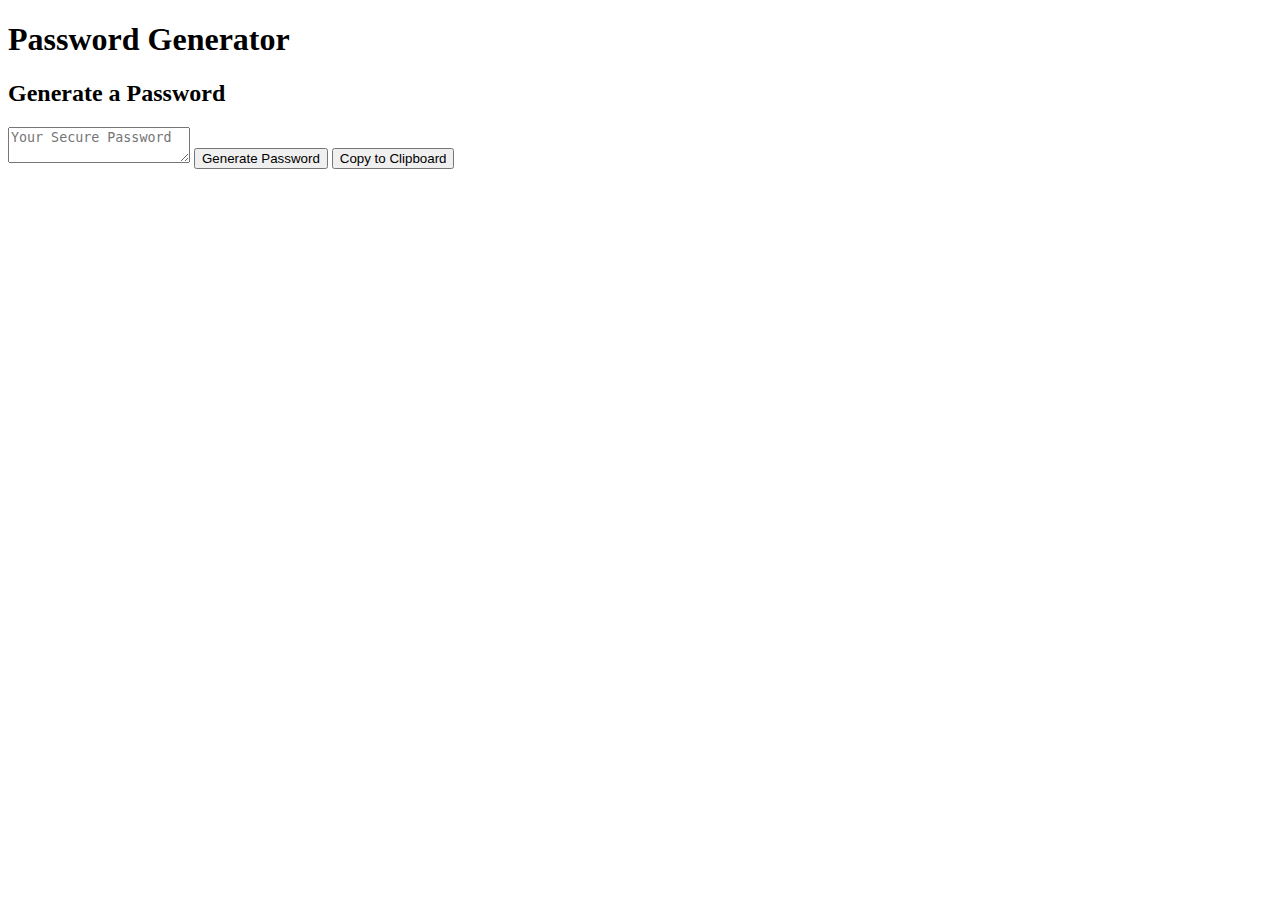
==== index.html @ 551597af "Copied hw files over." ====
<!DOCTYPE html>
<html lang="en">
  <head>
    <meta charset="UTF-8" />
    <meta name="viewport" content="width=device-width, initial-scale=1.0" />
    <meta http-equiv="X-UA-Compatible" content="ie=edge" />
    <title>Password Generator</title>
  </head>
  <body>
    <header>
      <h1>Password Generator</h1>
    </header>
    <h2>Generate a Password</h2>
    <textarea
      readonly
      id="password"
      placeholder="Your Secure Password"
      aria-label="Generated Password"
    ></textarea>
    <button id="generate">Generate Password</button>
    <button id="copy">
      Copy to Clipboard
    </button>
  </body>
</html>
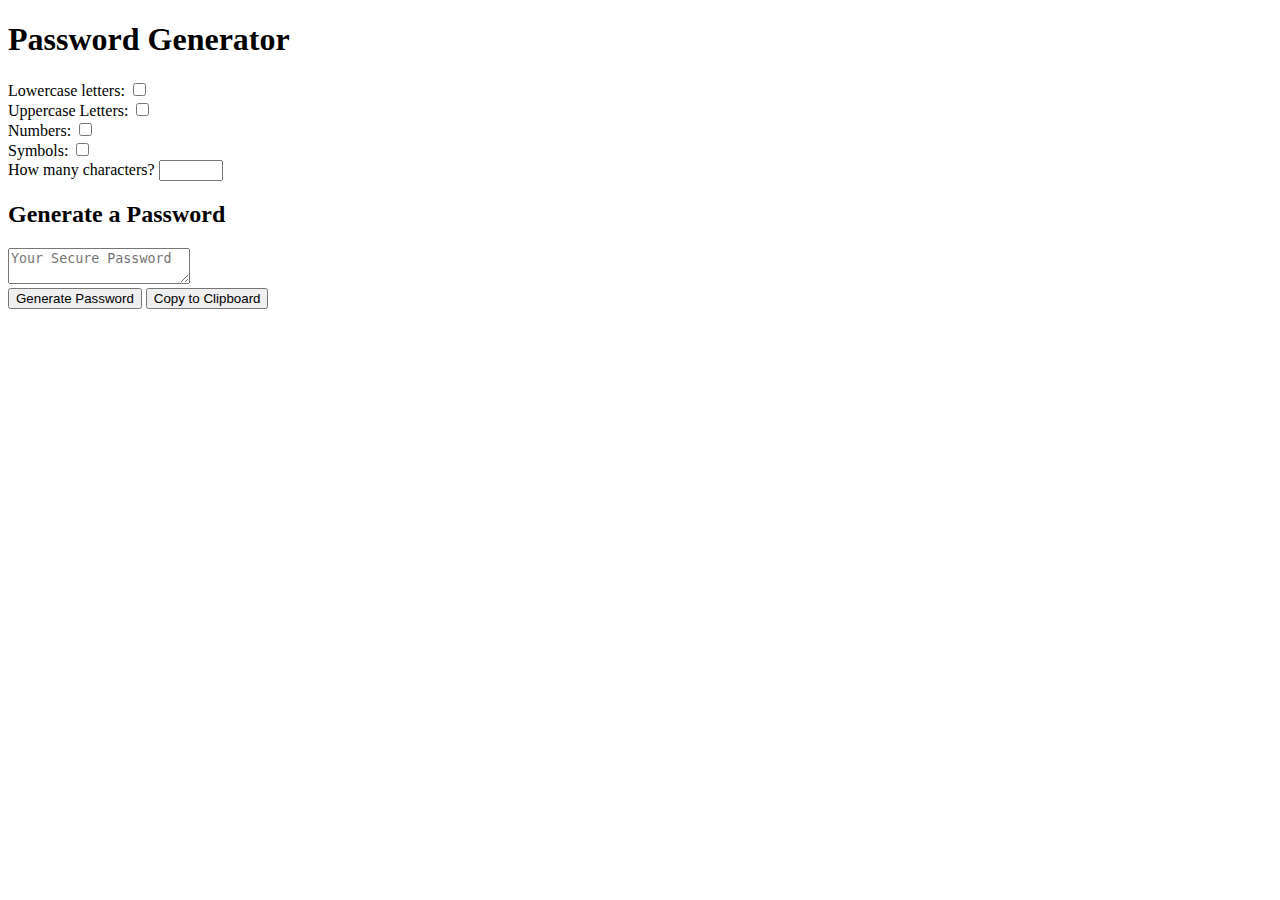
==== commit a2afc4f3: "Password generate works, aswell as clipboard." ====
--- a/index.html
+++ b/index.html
@@ -1,25 +1,41 @@
 <!DOCTYPE html>
 <html lang="en">
-  <head>
-    <meta charset="UTF-8" />
-    <meta name="viewport" content="width=device-width, initial-scale=1.0" />
-    <meta http-equiv="X-UA-Compatible" content="ie=edge" />
-    <title>Password Generator</title>
-  </head>
-  <body>
-    <header>
-      <h1>Password Generator</h1>
-    </header>
+
+<head>
+  <meta charset="UTF-8" />
+  <meta name="viewport" content="width=device-width, initial-scale=1.0" />
+  <meta http-equiv="X-UA-Compatible" content="ie=edge" />
+  <title>Password Generator</title>
+</head>
+
+<body>
+  <header>
+    <h1>Password Generator</h1>
+  </header>
+
+  <div>
+    Lowercase letters: <input type="checkbox" id="lowercase">
+    <br>
+    Uppercase Letters: <input type="checkbox" id="uppercase">
+    <br>
+    Numbers: <input type="checkbox" id="numbers">
+    <br>
+    Symbols: <input type="checkbox" id="symbols">
+    <br>
+  </div>
+  <form name="pgenerate">
+    How many characters? <input type="number" id="generate" value="" min="8" max="100" /><br />
+
     <h2>Generate a Password</h2>
-    <textarea
-      readonly
-      id="password"
-      placeholder="Your Secure Password"
-      aria-label="Generated Password"
-    ></textarea>
-    <button id="generate">Generate Password</button>
-    <button id="copy">
+
+    <textarea id="password" placeholder="Your Secure Password"></textarea>
+    <br>
+    <button type="button" id="result" onclick="generatePassword();">Generate Password</button>
+    <button type="button" onclick="copyFunc();">
       Copy to Clipboard
     </button>
-  </body>
-</html>
+  </form>
+  <script src="main.js"> </script>
+</body>
+
+</html>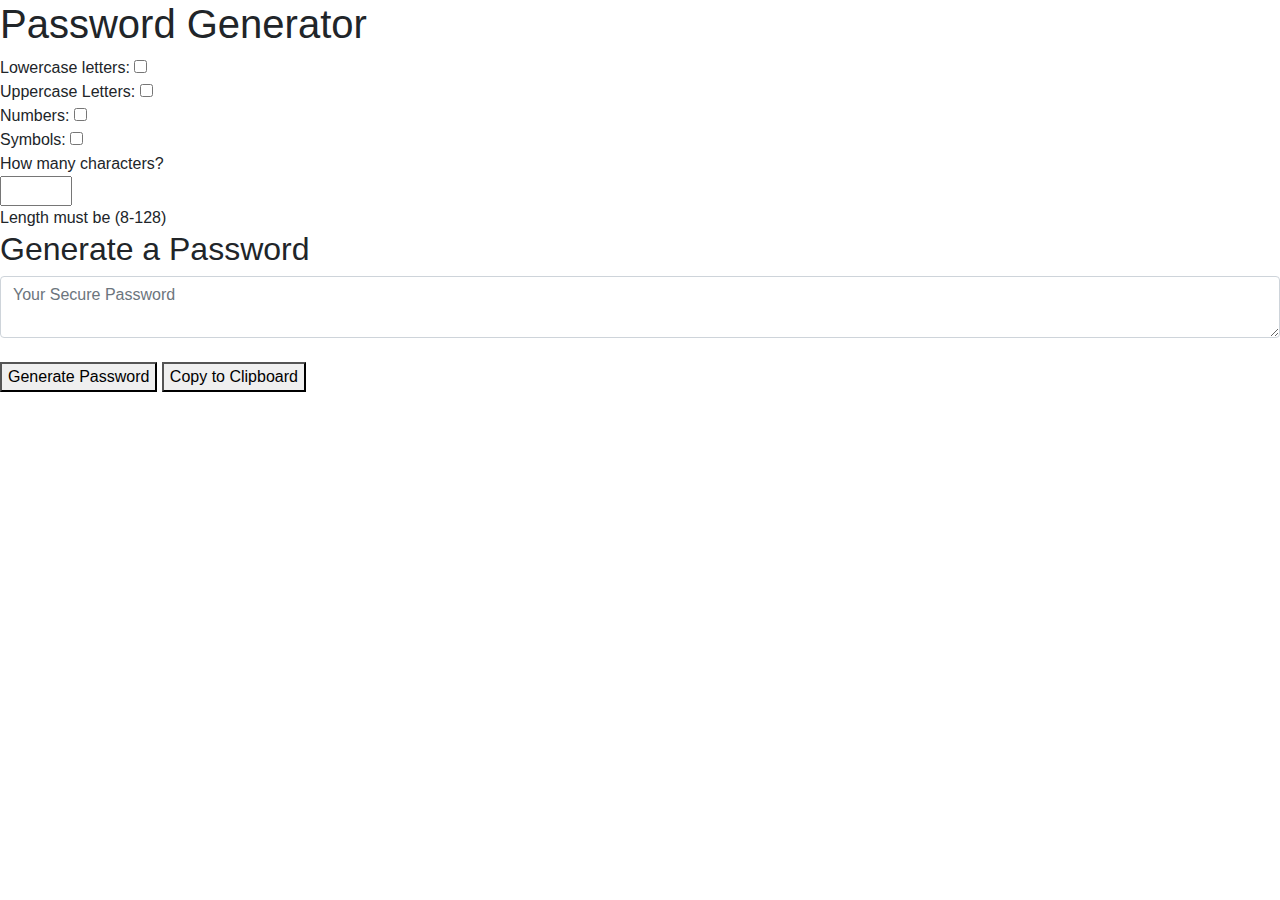
==== commit 790397af: "Bootstrap, some styling added." ====
--- a/index.html
+++ b/index.html
@@ -2,6 +2,9 @@
 <html lang="en">
 
 <head>
+  <link rel="stylesheet" href="reset.css">
+  <link rel="stylesheet" href="https://stackpath.bootstrapcdn.com/bootstrap/4.3.1/css/bootstrap.min.css" integrity="sha384-ggOyR0iXCbMQv3Xipma34MD+dH/1fQ784/j6cY/iJTQUOhcWr7x9JvoRxT2MZw1T" crossorigin="anonymous">
+  <link rel="stylesheet" href="style.css">
   <meta charset="UTF-8" />
   <meta name="viewport" content="width=device-width, initial-scale=1.0" />
   <meta http-equiv="X-UA-Compatible" content="ie=edge" />
@@ -23,12 +26,16 @@
     Symbols: <input type="checkbox" id="symbols">
     <br>
   </div>
-  <form name="pgenerate">
-    How many characters? <input type="number" id="generate" value="" min="8" max="100" /><br />
+  <form s>
+    How many characters? 
+    <br>
+    <input type="number" id="generate" value="" min="8" max="128" />
+    <br />
+    Length must be (8-128)
 
     <h2>Generate a Password</h2>
 
-    <textarea id="password" placeholder="Your Secure Password"></textarea>
+    <textarea id="password" placeholder="Your Secure Password" class="form-control"></textarea>
     <br>
     <button type="button" id="result" onclick="generatePassword();">Generate Password</button>
     <button type="button" onclick="copyFunc();">
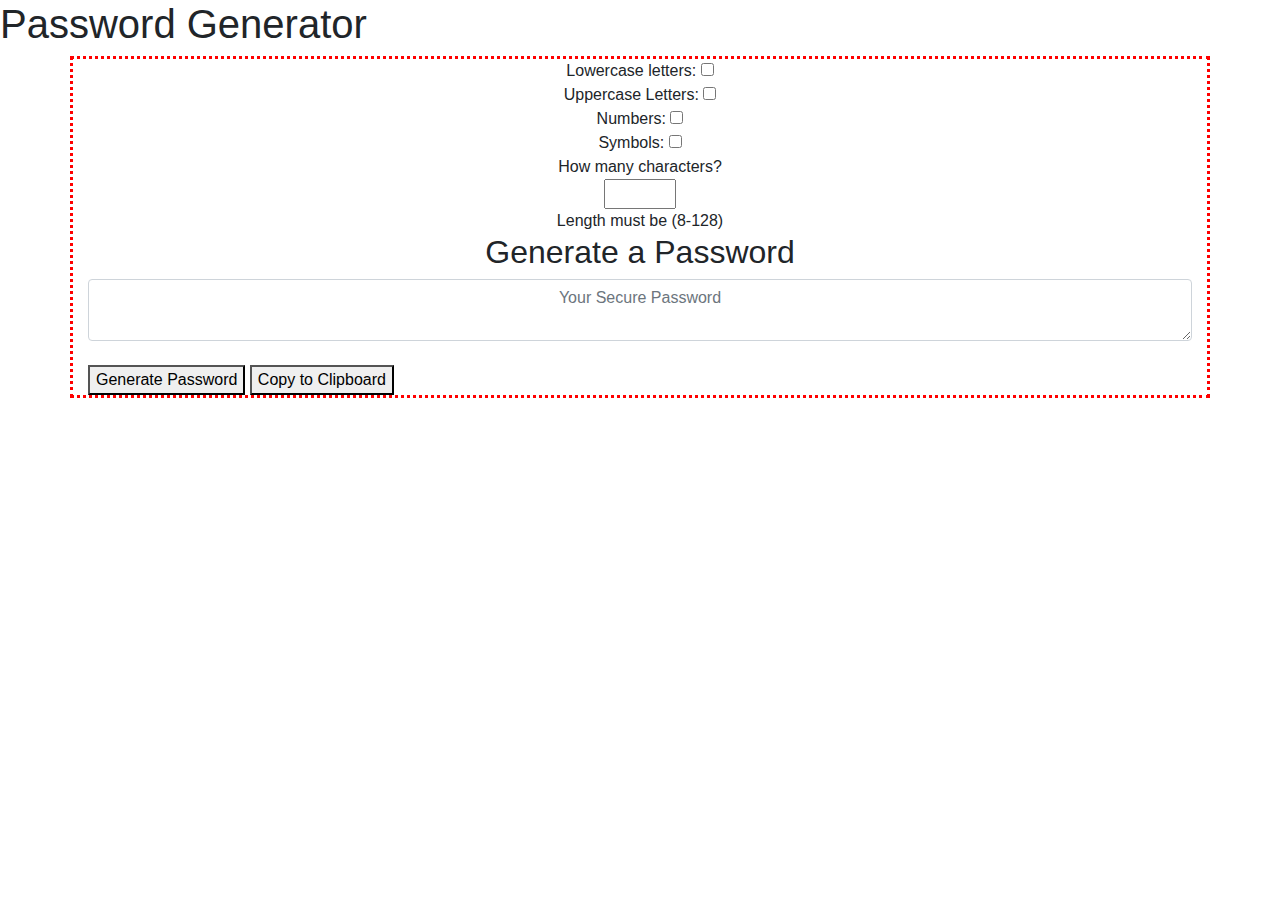
==== commit 36dfc08f: "Added some style." ====
--- a/index.html
+++ b/index.html
@@ -16,7 +16,8 @@
     <h1>Password Generator</h1>
   </header>
 
-  <div>
+  <main class="container">
+  <div id="boxes">
     Lowercase letters: <input type="checkbox" id="lowercase">
     <br>
     Uppercase Letters: <input type="checkbox" id="uppercase">
@@ -25,7 +26,7 @@
     <br>
     Symbols: <input type="checkbox" id="symbols">
     <br>
-  </div>
+  
   <form s>
     How many characters? 
     <br>
@@ -34,7 +35,7 @@
     Length must be (8-128)
 
     <h2>Generate a Password</h2>
-
+  </div>
     <textarea id="password" placeholder="Your Secure Password" class="form-control"></textarea>
     <br>
     <button type="button" id="result" onclick="generatePassword();">Generate Password</button>
@@ -42,6 +43,7 @@
       Copy to Clipboard
     </button>
   </form>
+</main>
   <script src="main.js"> </script>
 </body>
 
--- a/style.css
+++ b/style.css
@@ -0,0 +1,19 @@
+h1 {
+
+}
+
+body {
+
+}
+#boxes {
+    text-align: center;
+}
+textarea{
+    text-align:center;
+ }
+
+main {
+    width: 960px;
+    border: dotted red;
+    
+}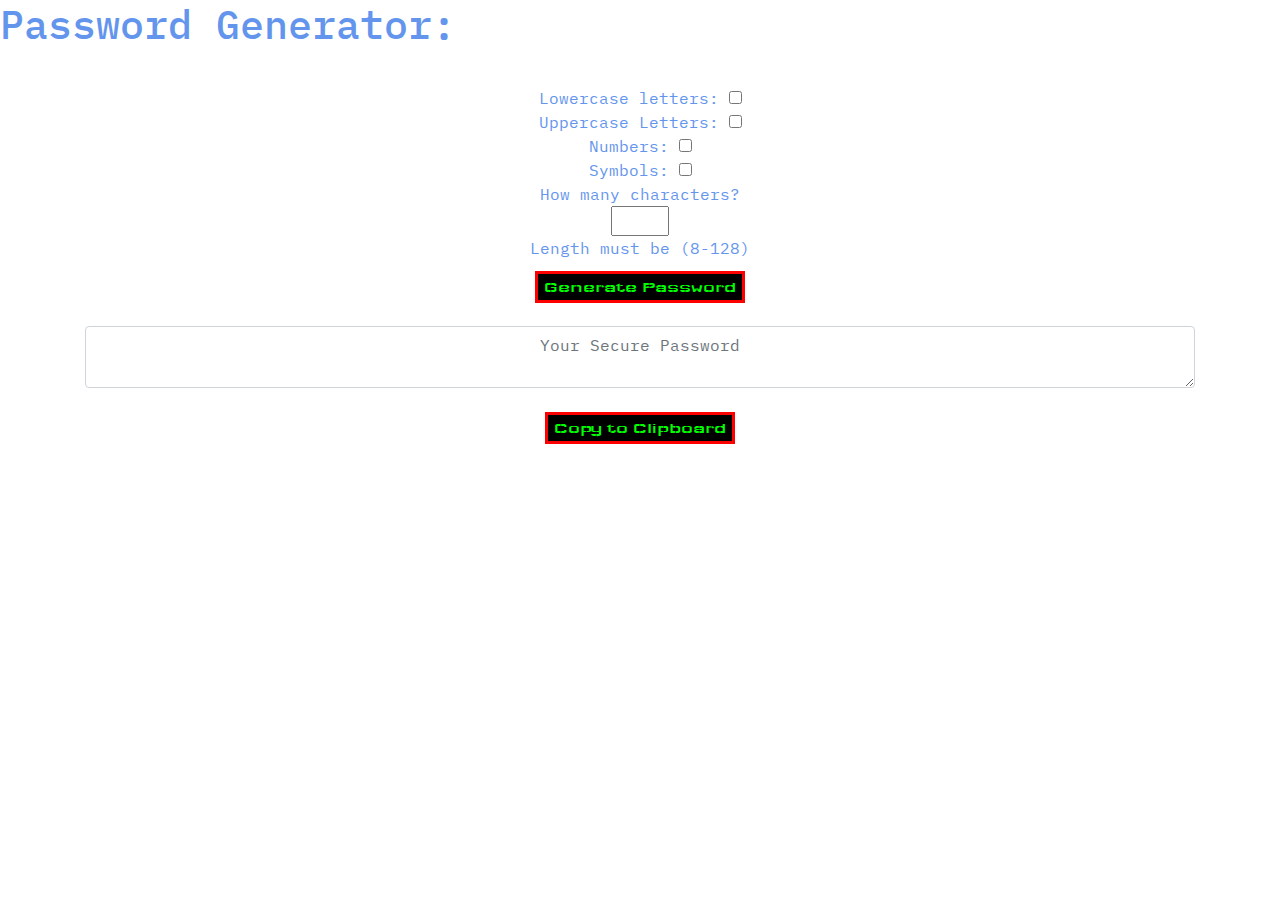
==== commit 6fc2a7ce: "Added cool styes." ====
--- a/index.html
+++ b/index.html
@@ -3,47 +3,52 @@
 
 <head>
   <link rel="stylesheet" href="reset.css">
-  <link rel="stylesheet" href="https://stackpath.bootstrapcdn.com/bootstrap/4.3.1/css/bootstrap.min.css" integrity="sha384-ggOyR0iXCbMQv3Xipma34MD+dH/1fQ784/j6cY/iJTQUOhcWr7x9JvoRxT2MZw1T" crossorigin="anonymous">
+  <link rel="stylesheet" href="https://stackpath.bootstrapcdn.com/bootstrap/4.3.1/css/bootstrap.min.css"
+    integrity="sha384-ggOyR0iXCbMQv3Xipma34MD+dH/1fQ784/j6cY/iJTQUOhcWr7x9JvoRxT2MZw1T" crossorigin="anonymous">
   <link rel="stylesheet" href="style.css">
+  <link href="https://fonts.googleapis.com/css?family=IBM+Plex+Mono|Wallpoet&display=swap" rel="stylesheet">
   <meta charset="UTF-8" />
   <meta name="viewport" content="width=device-width, initial-scale=1.0" />
   <meta http-equiv="X-UA-Compatible" content="ie=edge" />
   <title>Password Generator</title>
 </head>
 
-<body>
+<body background="http://getwallpapers.com/wallpaper/full/e/5/0/198873.jpg">
   <header>
-    <h1>Password Generator</h1>
+    <h1>Password Generator:</h1>
   </header>
 
   <main class="container">
-  <div id="boxes">
-    Lowercase letters: <input type="checkbox" id="lowercase">
-    <br>
-    Uppercase Letters: <input type="checkbox" id="uppercase">
-    <br>
-    Numbers: <input type="checkbox" id="numbers">
-    <br>
-    Symbols: <input type="checkbox" id="symbols">
-    <br>
-  
-  <form s>
-    How many characters? 
-    <br>
-    <input type="number" id="generate" value="" min="8" max="128" />
-    <br />
-    Length must be (8-128)
+    <div id="boxes">
+      Lowercase letters: <input type="checkbox" id="lowercase">
+      <br>
+      Uppercase Letters: <input type="checkbox" id="uppercase">
+      <br>
+      Numbers: <input type="checkbox" id="numbers">
+      <br>
+      Symbols: <input type="checkbox" id="symbols">
+      <br>
 
-    <h2>Generate a Password</h2>
-  </div>
+      <form s>
+        How many characters?
+        <br>
+        <input type="number" id="generate" value="" min="8" max="128" />
+        <br />
+        Length must be (8-128)
+        <br>
+
+        <!-- <h2>Generate a Password</h2> -->
+        <button type="button" id="result" onclick="generatePassword();">Generate Password</button>
+    </div>
     <textarea id="password" placeholder="Your Secure Password" class="form-control"></textarea>
     <br>
-    <button type="button" id="result" onclick="generatePassword();">Generate Password</button>
-    <button type="button" onclick="copyFunc();">
-      Copy to Clipboard
-    </button>
-  </form>
-</main>
+    <div class="cpybtn">
+      <button class="button" type="button" onclick="copyFunc();">
+        Copy to Clipboard
+      </button>
+    </div>
+    </form>
+  </main>
   <script src="main.js"> </script>
 </body>
 
--- a/style.css
+++ b/style.css
@@ -1,9 +1,19 @@
 h1 {
-
+    font-family: 'IBM Plex Mono', monospace;
+    color: cornflowerblue;
+    margin-bottom: 3%;
+    text-emphasis: bold;
 }
-
+h2 {
+    font-family: 'IBM Plex Mono', monospace;
+}
+main {
+    width: 960px;
+    
+}
 body {
-
+    font-family: 'IBM Plex Mono', monospace;
+    color: cornflowerblue;
 }
 #boxes {
     text-align: center;
@@ -11,9 +21,32 @@
 textarea{
     text-align:center;
  }
+#password {
+    margin-top: 2%;
+}
 
-main {
-    width: 960px;
-    border: dotted red;
-    
-}+/* Buttons */
+#result{
+    margin-top: 1%;
+    font-family: 'Wallpoet', cursive;
+    color: #00FF00;
+    background-color: black;
+    border: solid red;
+}
+.button {
+    text-align: center;
+    margin-bottom: 1%;
+    font-family: 'Wallpoet', cursive;
+    color: #00FF00;
+    border: solid red;
+    background-color: black;
+}
+.button:hover {
+    color: cornflowerblue
+}
+#result:hover {
+    color: cornflowerblue;
+}
+.cpybtn {
+    text-align: center;
+}
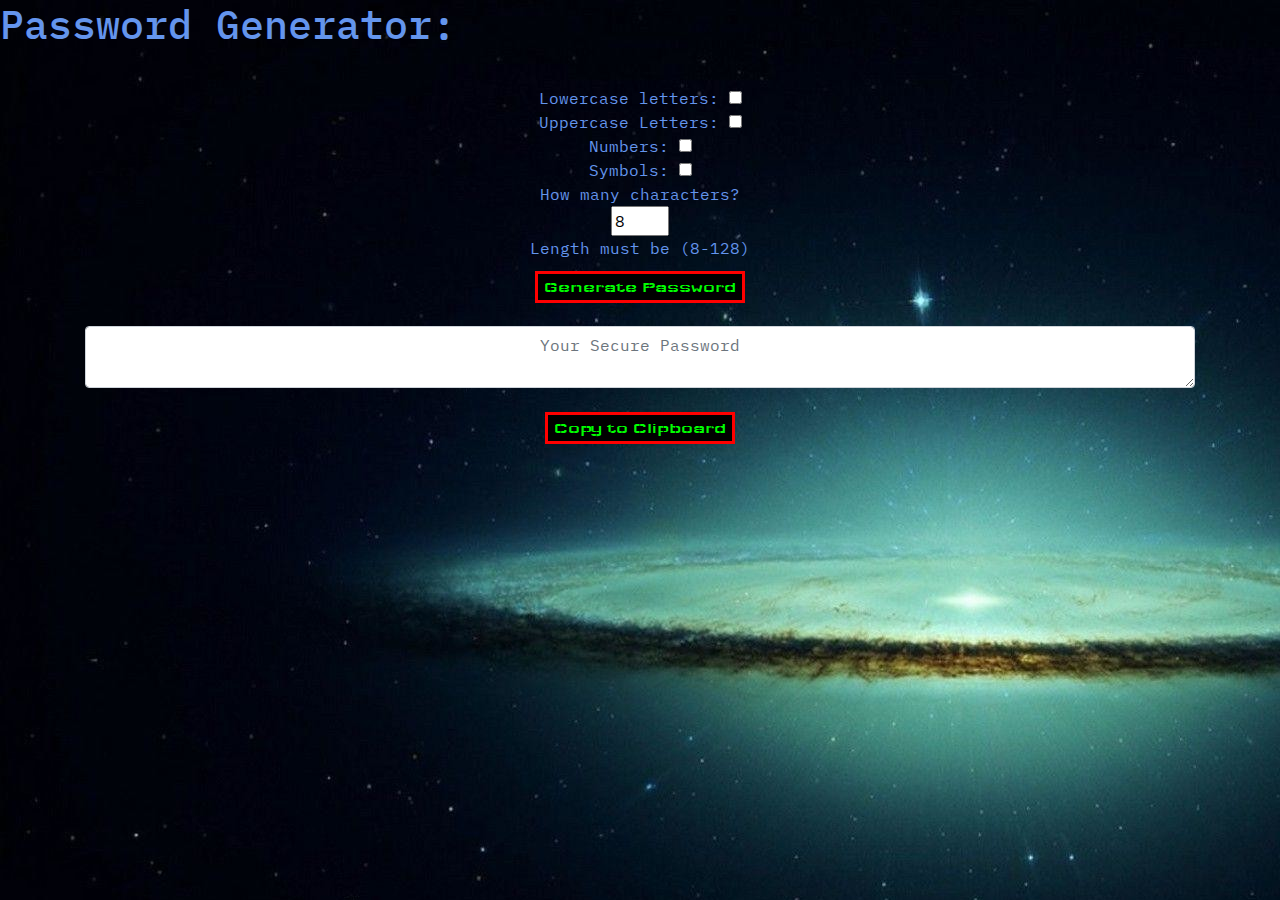
==== commit 1882bbf7: "I moved files around to be more organized and fixed small things. Maybe I added more styling this co" ====
--- a/index.html
+++ b/index.html
@@ -2,18 +2,19 @@
 <html lang="en">
 
 <head>
-  <link rel="stylesheet" href="reset.css">
+  <link rel="stylesheet" href="Css/reset.css">
   <link rel="stylesheet" href="https://stackpath.bootstrapcdn.com/bootstrap/4.3.1/css/bootstrap.min.css"
     integrity="sha384-ggOyR0iXCbMQv3Xipma34MD+dH/1fQ784/j6cY/iJTQUOhcWr7x9JvoRxT2MZw1T" crossorigin="anonymous">
-  <link rel="stylesheet" href="style.css">
+  <link rel="stylesheet" href="Css/style.css">
   <link href="https://fonts.googleapis.com/css?family=IBM+Plex+Mono|Wallpoet&display=swap" rel="stylesheet">
   <meta charset="UTF-8" />
+  <link rel="shortcut icon" type="image/x-icon" href="Images/Password-Field.ico" />
   <meta name="viewport" content="width=device-width, initial-scale=1.0" />
   <meta http-equiv="X-UA-Compatible" content="ie=edge" />
   <title>Password Generator</title>
 </head>
 
-<body background="http://getwallpapers.com/wallpaper/full/e/5/0/198873.jpg">
+<body background="Images/SupernovaBackground.jpg">
   <header>
     <h1>Password Generator:</h1>
   </header>
@@ -32,7 +33,7 @@
       <form s>
         How many characters?
         <br>
-        <input type="number" id="generate" value="" min="8" max="128" />
+        <input type="number" id="generate" value="8" min="8" max="128" />
         <br />
         Length must be (8-128)
         <br>
@@ -49,7 +50,8 @@
     </div>
     </form>
   </main>
-  <script src="main.js"> </script>
+  <img src="Images/Cartoon-Alien.jpg" height="100px" width="125px" class="UFO">
+  <script src="JavaScript/main.js"> </script>
 </body>
 
 </html>--- a/Css/style.css
+++ b/Css/style.css
@@ -0,0 +1,58 @@
+h1 {
+    font-family: 'IBM Plex Mono', monospace;
+    color: cornflowerblue;
+    margin-bottom: 3%;
+    text-emphasis: bold;
+}
+h2 {
+    font-family: 'IBM Plex Mono', monospace;
+}
+main {
+    width: 960px;
+    
+}
+body {
+    font-family: 'IBM Plex Mono', monospace;
+    color: cornflowerblue;
+}
+#boxes {
+    text-align: center;
+}
+textarea{
+    text-align:center;
+ }
+#password {
+    margin-top: 2%;
+}
+
+/* Buttons */
+#result{
+    margin-top: 1%;
+    font-family: 'Wallpoet', cursive;
+    color: #00FF00;
+    background-color: black;
+    border: solid red;
+}
+.button {
+    text-align: center;
+    margin-bottom: 1%;
+    font-family: 'Wallpoet', cursive;
+    color: #00FF00;
+    border: solid red;
+    background-color: black;
+}
+.button:hover {
+    color: cornflowerblue
+}
+#result:hover {
+    color: cornflowerblue;
+}
+.cpybtn {
+    text-align: center;
+}
+.UFO {
+    opacity: 0;
+}
+.UFO:hover {
+    opacity: 1;
+}